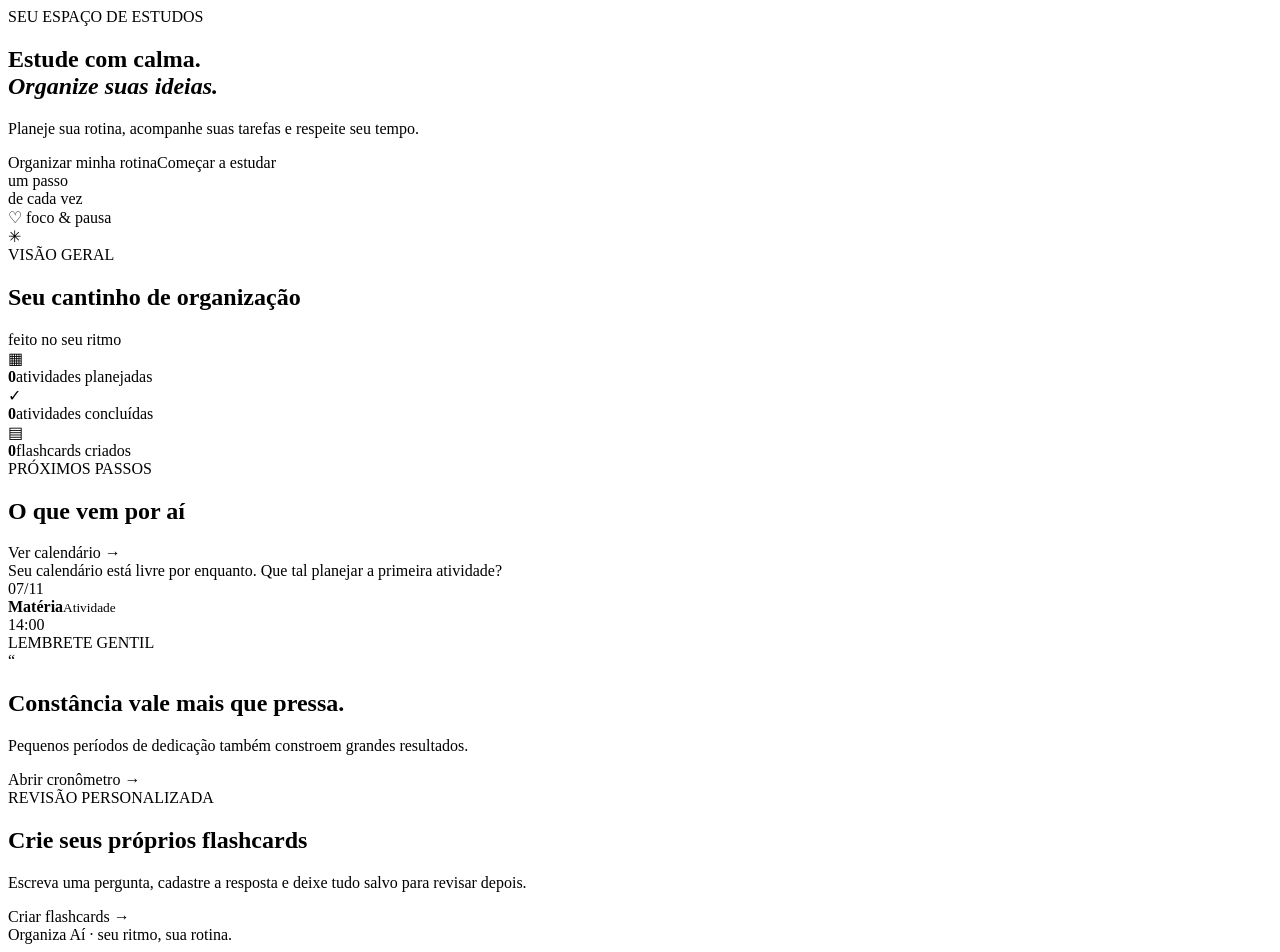
==== src/main/resources/templates/index.html @ 43b1acde "primeiro commit" ====
<!DOCTYPE html>
<html lang="pt-BR" xmlns:th="http://www.thymeleaf.org">
<head>
  <meta charset="UTF-8"><meta name="viewport" content="width=device-width, initial-scale=1">
  <title>Organiza Aí | Início</title><link rel="stylesheet" th:href="@{/css/style.css}">
</head>
<body>
<div th:replace="~{fragments :: menu}"></div>
<main class="container">
  <section class="hero">
    <div><span class="eyebrow">SEU ESPAÇO DE ESTUDOS</span>
      <h1>Estude com calma.<br><em>Organize suas ideias.</em></h1>
      <p>Planeje sua rotina, acompanhe suas tarefas e respeite seu tempo.</p>
      <div class="hero-actions"><a class="btn primary" th:href="@{/rotina}">Organizar minha rotina</a><a class="btn secondary" th:href="@{/tempo}">Começar a estudar</a></div>
    </div>
    <div class="hero-art"><div class="sun"></div><div class="note note-one">um passo<br>de cada vez</div><div class="note note-two">♡ foco & pausa</div><div class="plant">✳</div></div>
  </section>
  <section class="section-head"><div><span class="eyebrow">VISÃO GERAL</span><h2>Seu cantinho de organização</h2></div><span class="soft-tag">feito no seu ritmo</span></section>
  <section class="summary-grid">
    <article class="summary-card"><span class="summary-icon">▦</span><div><strong th:text="${totalAtividades}">0</strong><span>atividades planejadas</span></div></article>
    <article class="summary-card"><span class="summary-icon">✓</span><div><strong th:text="${concluidas}">0</strong><span>atividades concluídas</span></div></article>
    <article class="summary-card"><span class="summary-icon">▤</span><div><strong th:text="${totalFlashcards}">0</strong><span>flashcards criados</span></div></article>
  </section>
  <section class="two-col">
    <article class="panel"><div class="panel-title"><div><span class="eyebrow">PRÓXIMOS PASSOS</span><h2>O que vem por aí</h2></div><a th:href="@{/rotina}">Ver calendário →</a></div>
      <div th:if="${#lists.isEmpty(proximas)}" class="empty">Seu calendário está livre por enquanto. Que tal planejar a primeira atividade?</div>
      <div class="upcoming" th:each="item : ${proximas}"><span class="date-chip" th:text="${#temporals.format(item.data, 'dd/MM')}">07/11</span><div><strong th:text="${item.materia}">Matéria</strong><small th:text="${item.descricao}">Atividade</small></div><span class="time" th:text="${#temporals.format(item.horario, 'HH:mm')}">14:00</span></div>
    </article>
    <article class="quote-panel"><span class="eyebrow">LEMBRETE GENTIL</span><div class="quote-mark">“</div><h2>Constância vale mais que pressa.</h2><p>Pequenos períodos de dedicação também constroem grandes resultados.</p><a th:href="@{/tempo}" class="text-link">Abrir cronômetro →</a></article>
  </section>
  <section class="flashcard-callout"><div><span class="eyebrow">REVISÃO PERSONALIZADA</span><h2>Crie seus próprios flashcards</h2><p>Escreva uma pergunta, cadastre a resposta e deixe tudo salvo para revisar depois.</p></div><a class="btn primary" th:href="@{/flashcards}">Criar flashcards →</a></section>
</main>
<footer>Organiza Aí · seu ritmo, sua rotina.</footer>
</body></html>
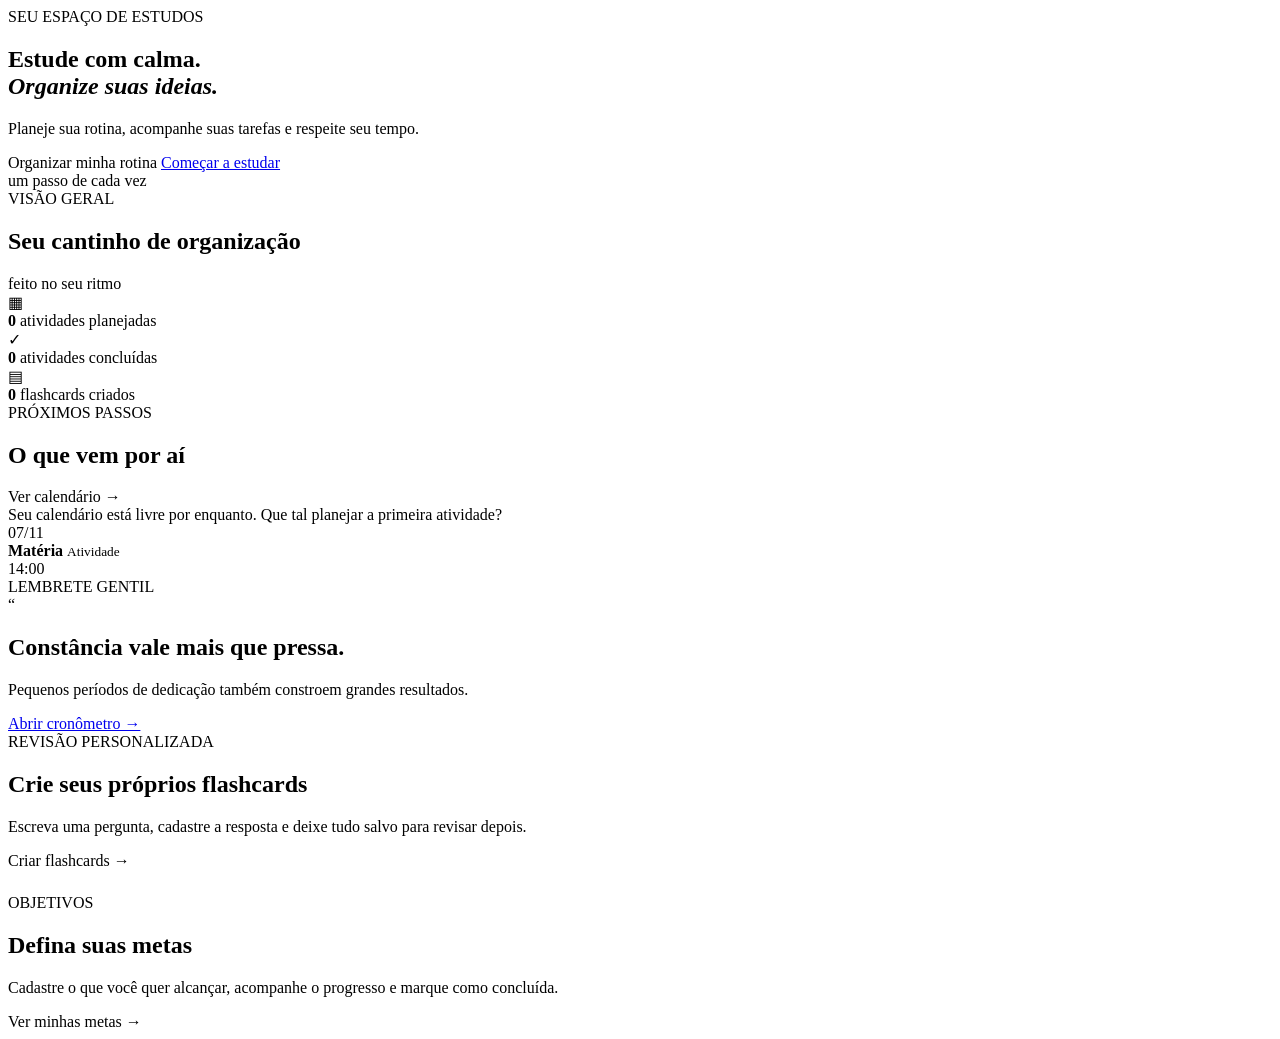
==== commit c26b06a3: "." ====
--- a/src/main/resources/templates/index.html
+++ b/src/main/resources/templates/index.html
@@ -1,34 +1,115 @@
 <!DOCTYPE html>
 <html lang="pt-BR" xmlns:th="http://www.thymeleaf.org">
 <head>
-  <meta charset="UTF-8"><meta name="viewport" content="width=device-width, initial-scale=1">
-  <title>Organiza Aí | Início</title><link rel="stylesheet" th:href="@{/css/style.css}">
+  <meta charset="UTF-8">
+  <meta name="viewport" content="width=device-width, initial-scale=1">
+  <title>Organiza Aí | Início</title>
+  <link rel="stylesheet" th:href="@{/css/style.css}">
 </head>
 <body>
+
 <div th:replace="~{fragments :: menu}"></div>
+
 <main class="container">
+
   <section class="hero">
-    <div><span class="eyebrow">SEU ESPAÇO DE ESTUDOS</span>
+    <div>
+      <span class="eyebrow">SEU ESPAÇO DE ESTUDOS</span>
       <h1>Estude com calma.<br><em>Organize suas ideias.</em></h1>
       <p>Planeje sua rotina, acompanhe suas tarefas e respeite seu tempo.</p>
-      <div class="hero-actions"><a class="btn primary" th:href="@{/rotina}">Organizar minha rotina</a><a class="btn secondary" th:href="@{/tempo}">Começar a estudar</a></div>
+      <div class="hero-actions">
+        <a class="btn primary" th:href="@{/rotina}">Organizar minha rotina</a>
+        <a class="btn secondary" href="https://pomodorotimer.online/pt" target="_blank" rel="noopener noreferrer">Começar a estudar</a>
+      </div>
     </div>
-    <div class="hero-art"><div class="sun"></div><div class="note note-one">um passo<br>de cada vez</div><div class="note note-two">♡ foco & pausa</div><div class="plant">✳</div></div>
+    <div class="hero-art">
+      <div class="note-simple">um passo de cada vez</div>
+    </div>
   </section>
-  <section class="section-head"><div><span class="eyebrow">VISÃO GERAL</span><h2>Seu cantinho de organização</h2></div><span class="soft-tag">feito no seu ritmo</span></section>
+
+  <section class="section-head">
+    <div>
+      <span class="eyebrow">VISÃO GERAL</span>
+      <h2>Seu cantinho de organização</h2>
+    </div>
+    <span class="soft-tag">feito no seu ritmo</span>
+  </section>
+
   <section class="summary-grid">
-    <article class="summary-card"><span class="summary-icon">▦</span><div><strong th:text="${totalAtividades}">0</strong><span>atividades planejadas</span></div></article>
-    <article class="summary-card"><span class="summary-icon">✓</span><div><strong th:text="${concluidas}">0</strong><span>atividades concluídas</span></div></article>
-    <article class="summary-card"><span class="summary-icon">▤</span><div><strong th:text="${totalFlashcards}">0</strong><span>flashcards criados</span></div></article>
+    <article class="summary-card">
+      <span class="summary-icon">▦</span>
+      <div>
+        <strong th:text="${totalAtividades}">0</strong>
+        <span>atividades planejadas</span>
+      </div>
+    </article>
+    <article class="summary-card">
+      <span class="summary-icon">✓</span>
+      <div>
+        <strong th:text="${concluidas}">0</strong>
+        <span>atividades concluídas</span>
+      </div>
+    </article>
+    <article class="summary-card">
+      <span class="summary-icon">▤</span>
+      <div>
+        <strong th:text="${totalFlashcards}">0</strong>
+        <span>flashcards criados</span>
+      </div>
+    </article>
   </section>
+
   <section class="two-col">
-    <article class="panel"><div class="panel-title"><div><span class="eyebrow">PRÓXIMOS PASSOS</span><h2>O que vem por aí</h2></div><a th:href="@{/rotina}">Ver calendário →</a></div>
-      <div th:if="${#lists.isEmpty(proximas)}" class="empty">Seu calendário está livre por enquanto. Que tal planejar a primeira atividade?</div>
-      <div class="upcoming" th:each="item : ${proximas}"><span class="date-chip" th:text="${#temporals.format(item.data, 'dd/MM')}">07/11</span><div><strong th:text="${item.materia}">Matéria</strong><small th:text="${item.descricao}">Atividade</small></div><span class="time" th:text="${#temporals.format(item.horario, 'HH:mm')}">14:00</span></div>
+    <article class="panel">
+      <div class="panel-title">
+        <div>
+          <span class="eyebrow">PRÓXIMOS PASSOS</span>
+          <h2>O que vem por aí</h2>
+        </div>
+        <a th:href="@{/rotina}">Ver calendário →</a>
+      </div>
+
+      <div th:if="${#lists.isEmpty(proximas)}" class="empty">
+        Seu calendário está livre por enquanto. Que tal planejar a primeira atividade?
+      </div>
+
+      <div class="upcoming" th:each="item : ${proximas}">
+        <span class="date-chip" th:text="${#temporals.format(item.data, 'dd/MM')}">07/11</span>
+        <div>
+          <strong th:text="${item.materia}">Matéria</strong>
+          <small th:text="${item.descricao}">Atividade</small>
+        </div>
+        <span class="time" th:text="${#temporals.format(item.horario, 'HH:mm')}">14:00</span>
+      </div>
     </article>
-    <article class="quote-panel"><span class="eyebrow">LEMBRETE GENTIL</span><div class="quote-mark">“</div><h2>Constância vale mais que pressa.</h2><p>Pequenos períodos de dedicação também constroem grandes resultados.</p><a th:href="@{/tempo}" class="text-link">Abrir cronômetro →</a></article>
+
+    <article class="quote-panel">
+      <span class="eyebrow">LEMBRETE GENTIL</span>
+      <div class="quote-mark">“</div>
+      <h2>Constância vale mais que pressa.</h2>
+      <p>Pequenos períodos de dedicação também constroem grandes resultados.</p>
+      <a href="https://pomodorotimer.online/pt" target="_blank" rel="noopener noreferrer" class="text-link">Abrir cronômetro →</a>
+    </article>
   </section>
-  <section class="flashcard-callout"><div><span class="eyebrow">REVISÃO PERSONALIZADA</span><h2>Crie seus próprios flashcards</h2><p>Escreva uma pergunta, cadastre a resposta e deixe tudo salvo para revisar depois.</p></div><a class="btn primary" th:href="@{/flashcards}">Criar flashcards →</a></section>
+
+  <section class="flashcard-callout">
+    <div>
+      <span class="eyebrow">REVISÃO PERSONALIZADA</span>
+      <h2>Crie seus próprios flashcards</h2>
+      <p>Escreva uma pergunta, cadastre a resposta e deixe tudo salvo para revisar depois.</p>
+    </div>
+    <a class="btn primary" th:href="@{/flashcards}">Criar flashcards →</a>
+  </section>
+
+  <section class="flashcard-callout" style="margin-top:24px">
+    <div>
+      <span class="eyebrow">OBJETIVOS</span>
+      <h2>Defina suas metas</h2>
+      <p>Cadastre o que você quer alcançar, acompanhe o progresso e marque como concluída.</p>
+    </div>
+    <a class="btn primary" th:href="@{/metas}">Ver minhas metas →</a>
+  </section>
+
 </main>
-<footer>Organiza Aí · seu ritmo, sua rotina.</footer>
-</body></html>
+</body>
+</html>
